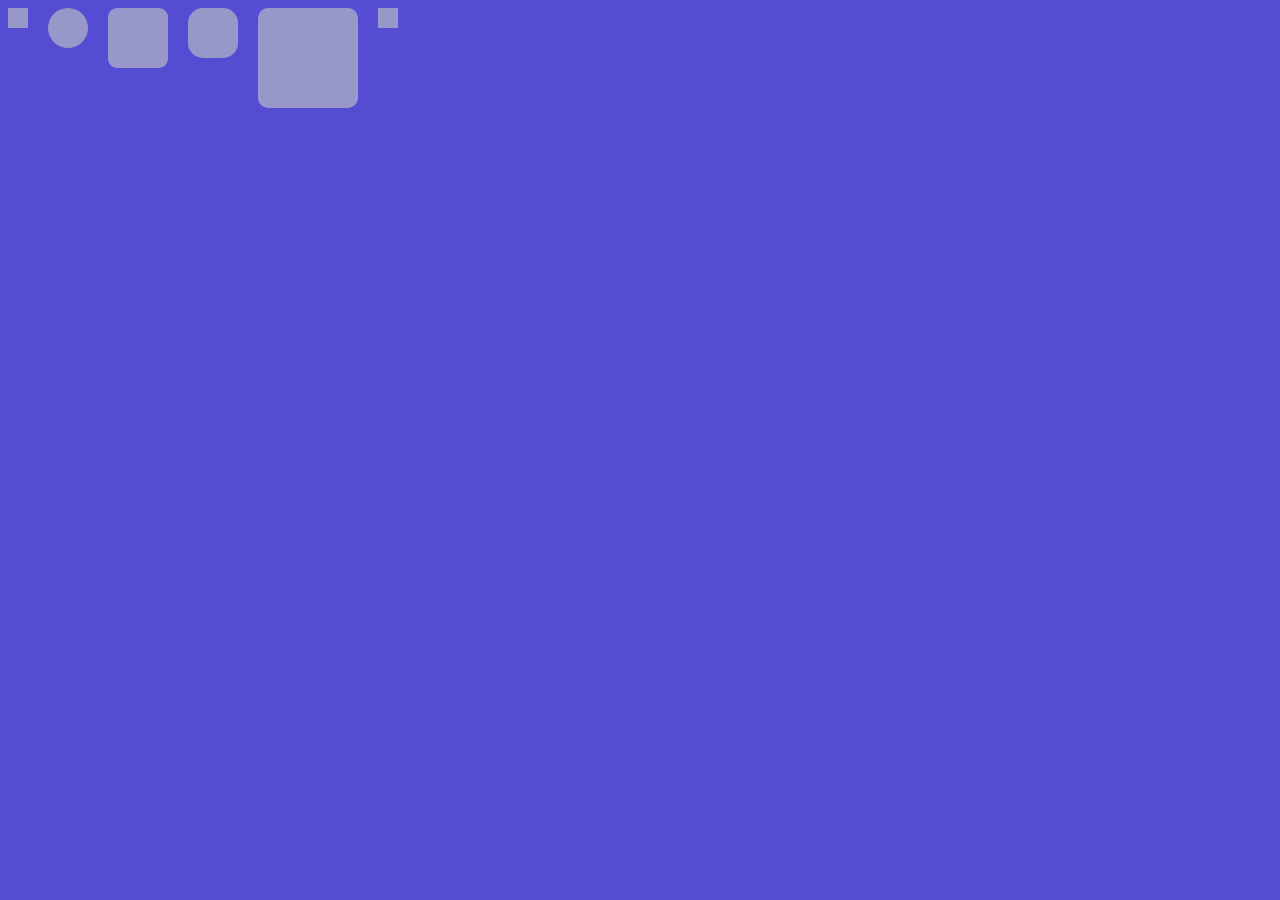
==== price-showdown/index.html @ 88a1f33a "Start from here" ====
<!DOCTYPE html>
<html lang="en">
<head>
    <meta charset="UTF-8">
    <meta name="viewport" content="width=device-width, initial-scale=1.0">
    <title>Price Showdown</title>
    <link rel="stylesheet" href="./style.css" />
</head>
<body id="body-container">
    <div class="rectangle"></div>
    <div class="circle"></div>
    <div class="rectangle" id="curved"></div>
    <div class="rectangle" id="more-curved-1"></div>
    <div class="rectangle" id="more-curved-2"></div>
    <div class="rectangle"></div>
    
</body>
</html>
---- price-showdown/style.css ----
#body-container{
    background-color: #544dd3;
    display: flex;
    gap: 20px;
}

.rectangle{
    background-color: #9897c9;
    height: 20px;
    width: 20px;
}
.circle{
    background-color: #9897c9;
    height: 40px;
    width: 40px;
    border-radius: 50%;
}
#curved{
    height: 60px;
    width: 60px;
    border-radius: 15%;
}
#more-curved-1{
    height: 50px;
    width: 50px;
    border-radius: 30%;
}
#more-curved-2{
    height: 100px;
    width: 100px;
    border-radius: 10%;
}
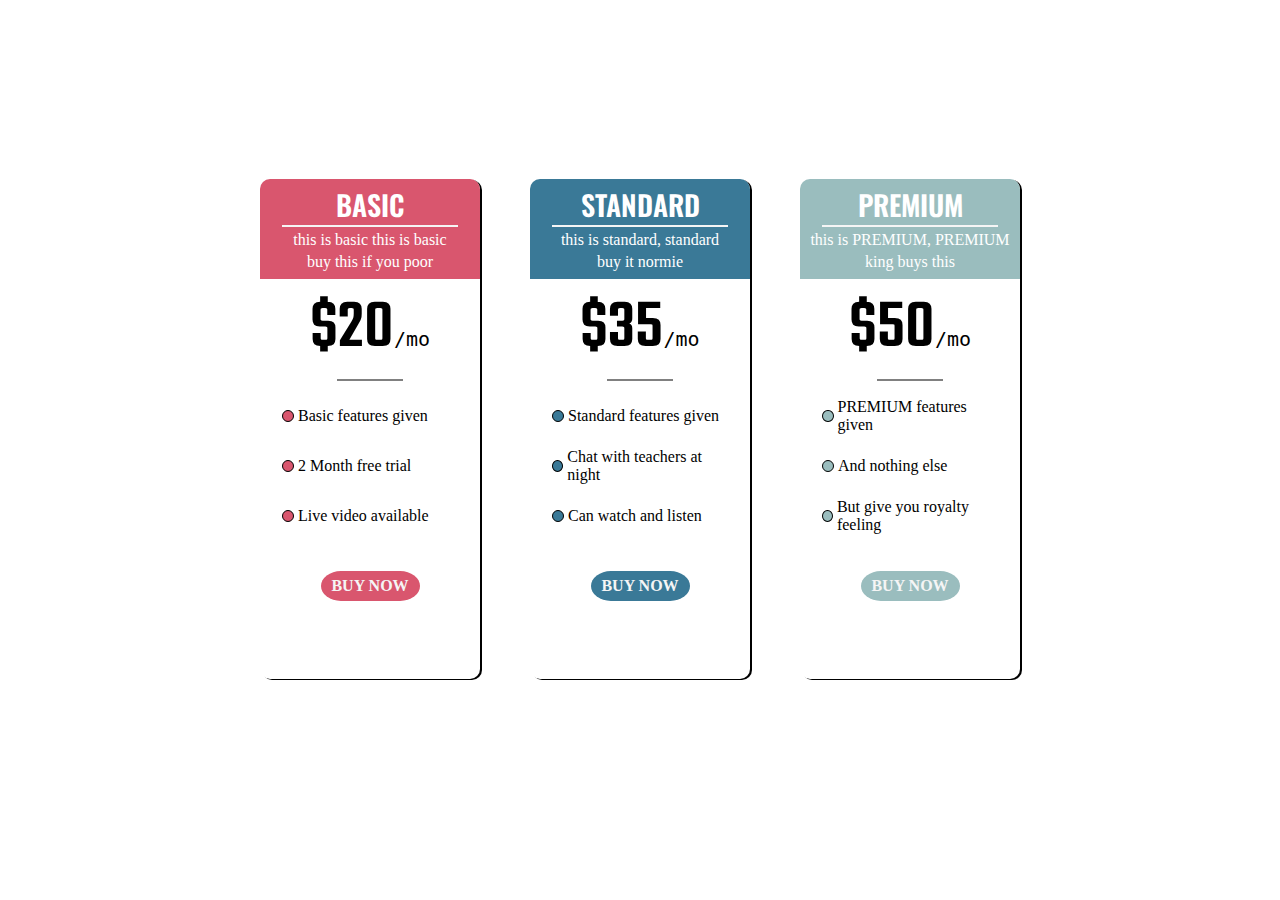
==== commit 34a3412a: "nothing to say" ====
--- a/price-showdown/index.html
+++ b/price-showdown/index.html
@@ -5,14 +5,69 @@
     <meta name="viewport" content="width=device-width, initial-scale=1.0">
     <title>Price Showdown</title>
     <link rel="stylesheet" href="./style.css" />
+    <link rel="preconnect" href="https://fonts.googleapis.com">
+<link rel="preconnect" href="https://fonts.gstatic.com" crossorigin>
+<link href="https://fonts.googleapis.com/css2?family=Teko:wght@300..700&display=swap" rel="stylesheet">
+<link rel="preconnect" href="https://fonts.googleapis.com">
+<link rel="preconnect" href="https://fonts.gstatic.com" crossorigin>
+<link href="https://fonts.googleapis.com/css2?family=Oswald:wght@200..700&display=swap" rel="stylesheet">
 </head>
-<body id="body-container">
-    <div class="rectangle"></div>
-    <div class="circle"></div>
-    <div class="rectangle" id="curved"></div>
-    <div class="rectangle" id="more-curved-1"></div>
-    <div class="rectangle" id="more-curved-2"></div>
-    <div class="rectangle"></div>
-    
+<body>
+    <div class="container">
+        <div class="item" id="red_con">
+            <div class="head" id="red">
+                <span>BASIC</span>
+                <div></div>
+                <p>this is basic this is basic</p>
+                <p> buy this if you poor</p>
+                
+            </div>
+            
+            <span class="price-tag">$20<span>/mo</span></span> 
+            <div class="hr"></div>
+            
+            <div class="line"> <div></div> <p>Basic features given</p> </div>
+            <div class="line"> <div></div> <p>2 Month free trial</p> </div>
+            <div class="line"> <div></div> <p>Live video available</p> </div>
+
+            <div class="buy" id="red_buy">BUY NOW</div>
+        </div>
+        
+        <div class="item" id="blue_con">
+            <div class="head" id="blue">
+                <span>STANDARD</span>
+                <div></div>
+                <p>this is standard, standard</p>
+                <p> buy it normie</p>
+
+            </div>
+            
+            <span class="price-tag">$35<span>/mo</span></span> 
+            <div class="hr"></div>
+
+            <div class="line"> <div></div> <p>Standard features given</p> </div>
+            <div class="line"> <div></div> <p>Chat with teachers at night</p> </div>
+            <div class="line"> <div></div> <p>Can watch and listen</p> </div>
+
+            <div class="buy" id="blue_buy">BUY NOW</div>
+        </div>
+        
+        <div class="item" id="green_con">
+            <div class="head" id="green">
+                <span>PREMIUM</span>
+                <div></div>
+                <p>this is PREMIUM, PREMIUM</p>
+                <p> king buys this</p>
+
+            </div>
+            <span class="price-tag">$50<span>/mo</span></span> 
+            <div class="hr"></div>
+            <div class="line"> <div></div> <p>PREMIUM features given</p> </div>
+            <div class="line"> <div></div> <p>And nothing else</p> </div>
+            <div class="line"> <div></div> <p>But give you royalty feeling</p> </div>
+
+            <div class="buy" id="green_buy">BUY NOW</div>
+        </div>
+    </div>
 </body>
 </html>--- a/price-showdown/style.css
+++ b/price-showdown/style.css
@@ -1,32 +1,134 @@
-#body-container{
-    background-color: #544dd3;
+
+.container{
     display: flex;
-    gap: 20px;
+    height: 95vh;
+    gap: 50px;
+    justify-content: center;
+}
+.container>*{
+    flex-shrink: 0;
+    flex-grow: 0;
 }
 
-.rectangle{
-    background-color: #9897c9;
-    height: 20px;
-    width: 20px;
+.item{
+    display: flex;
+    flex-direction: column;
+    gap: 0px;
+    position: relative;
+    width: 220px;
+    height: 500px;
+    border-radius: 10px;
+    top: 20%;
+    align-items: center;
+    box-shadow: 2px 1px;
 }
-.circle{
-    background-color: #9897c9;
-    height: 40px;
-    width: 40px;
+.head{
+    display: flex;
+    flex-direction: column;
+    justify-content: center;
+    gap: 0px;
+    align-items: center;
+    width: 100%;
+    height: 100px;
+    border-radius: 10px 10px 0px 0px;
+}
+.price-tag{
+    margin: 0px;
+    font-family: "Teko";
+    font-size: 70px;  
+    font-weight: 500; 
+}
+.price-tag>span{
+    font-family:monospace;
+    font-size: 20px;
+}
+.hr{
+    width: 30%;
+    height: 2px;
+    background-color: grey;
+    margin-bottom: 10px;
+}
+
+.head *{
+    color: white;
+}
+
+#red{
+    background-color: #d9566e;
+}
+
+#blue{
+    background-color: #3a7997;
+}
+#green{
+    background-color: #9abdbe;
+}
+.head>span{
+    font-family: "Oswald";
+    font-size: 28px;
+    font-weight: 600;
+}
+.head>div{
+    width: 80%;
+    height: 2px;
+    background-color: whitesmoke;
+    margin-bottom: 4px;
+}
+.head p{
+    margin:0px;
+    margin-bottom: 4px;
+}
+
+.buy{
+    display: flex;
+    justify-content: center;
+    align-items: center;
+    width: 45%;
+    height: 30px;
+    border-radius: 20%/50%;
+    margin-top: 30px;
+}
+.item>.buy{
+    color: whitesmoke;
+    font-weight: 700;
+    }
+
+#red_buy{
+    background-color: #d9566e;
+}
+#blue_buy{
+    background-color: #3a7997;
+}
+#green_buy{
+    background-color: #9abdbe;
+}
+
+.line{
+    display: flex;
+    gap: 4px;
+    flex-direction: row;
+    width: 80%;
+    height: 30px;
+    align-items: center;
+    margin: 10px 0px;
+}
+.line>div{
+    width: 10px;
+    height: 10px;
+    border: 1px solid black;
     border-radius: 50%;
 }
-#curved{
-    height: 60px;
-    width: 60px;
-    border-radius: 15%;
+.line p{
+    margin: 0px;
+    align-self: center;
 }
-#more-curved-1{
-    height: 50px;
-    width: 50px;
-    border-radius: 30%;
+
+#red_con .line div{
+    background-color: #d9566e;
 }
-#more-curved-2{
-    height: 100px;
-    width: 100px;
-    border-radius: 10%;
+#green_con .line div{
+    background-color:#9abdbe;
+}
+#blue_con .line div{
+    background-color: #3a7997;
 }